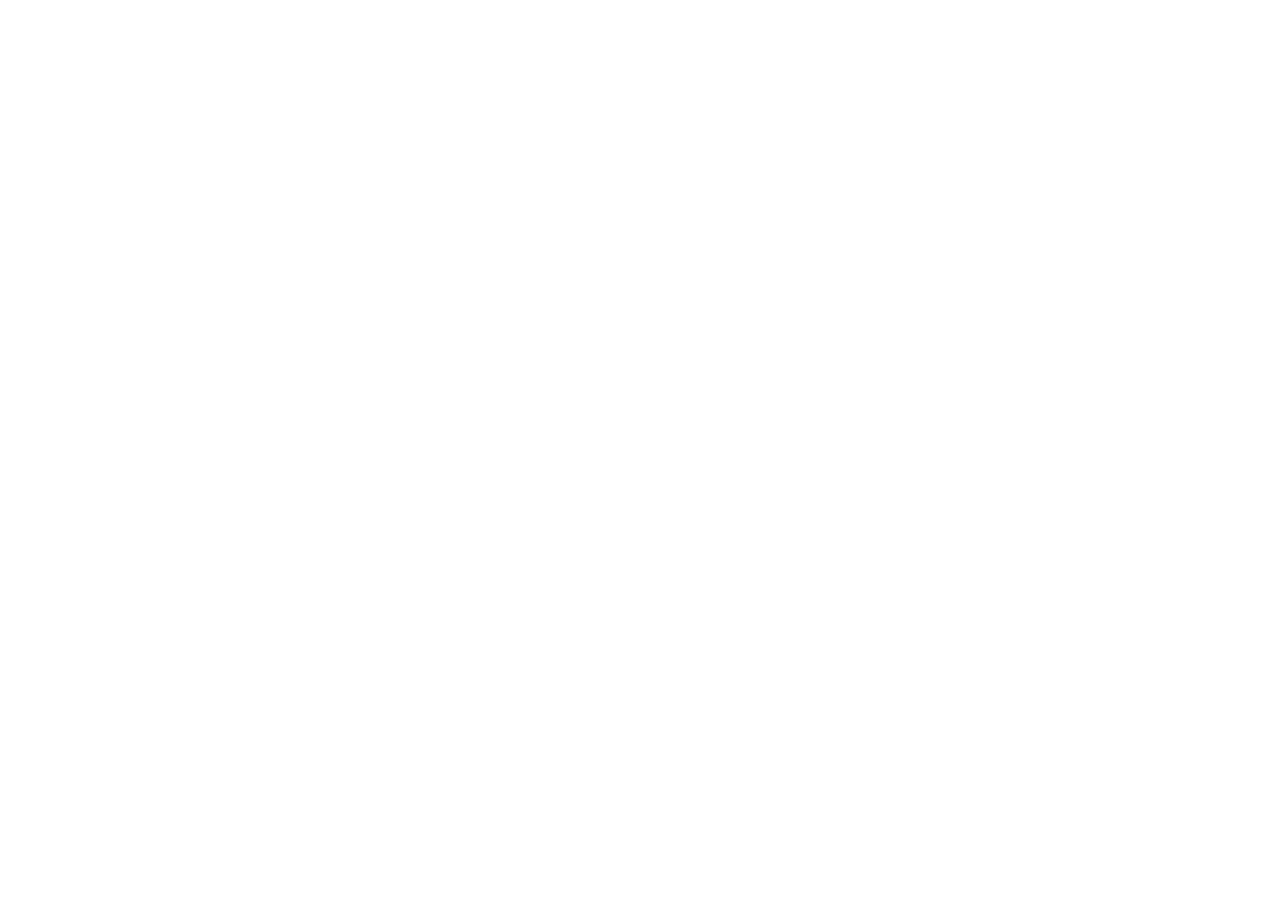
==== login.html @ df03efde "init project" ====
<!DOCTYPE html>
<html lang="zh-CN">

<head>
    <meta charset="UTF-8">
    <meta name="viewport" content="width=device-width, initial-scale=1.0">
    <title>Document</title>
</head>

<body>

</body>

</html>
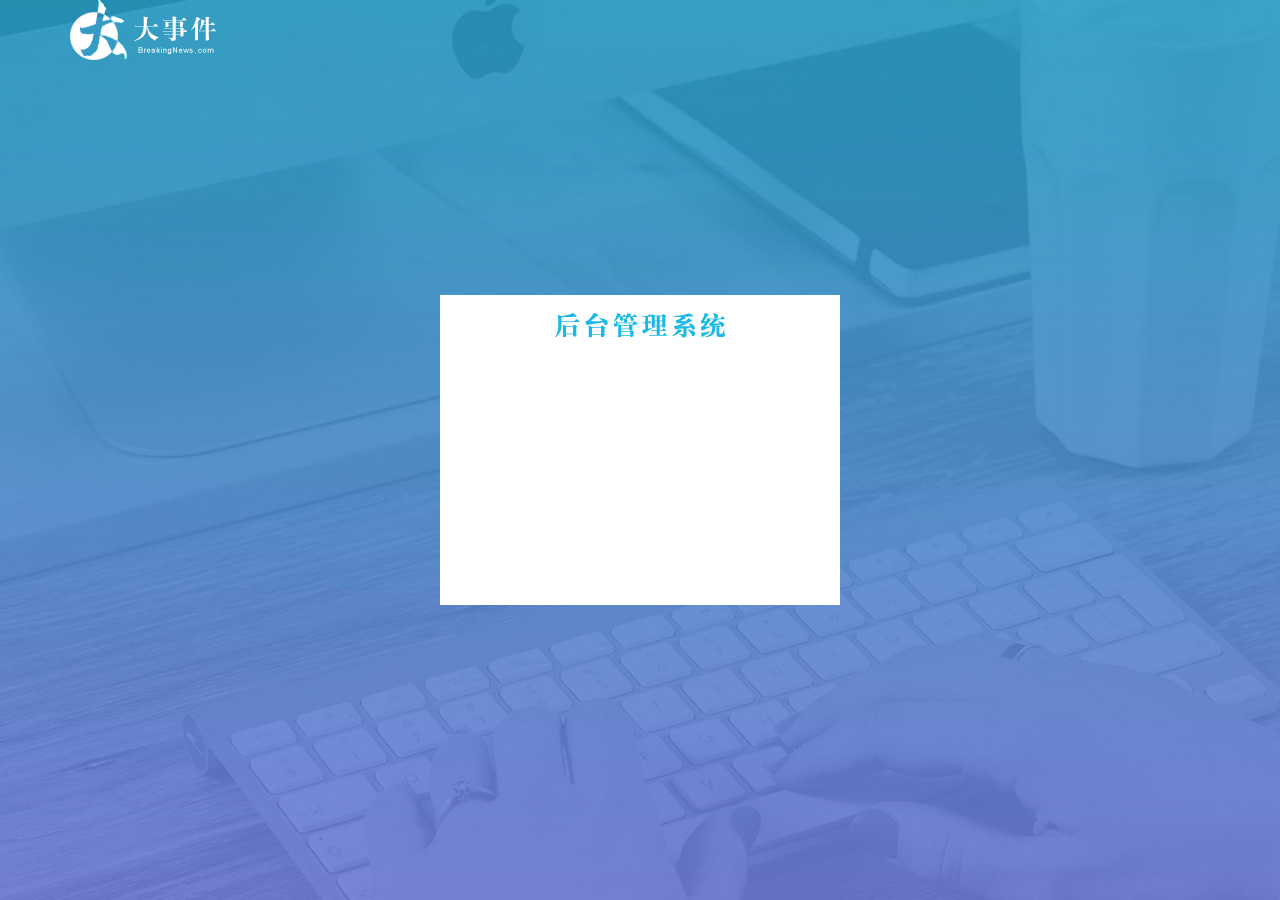
==== commit 61b5af37: "登录背景构建" ====
--- a/login.html
+++ b/login.html
@@ -4,10 +4,21 @@
 <head>
     <meta charset="UTF-8">
     <meta name="viewport" content="width=device-width, initial-scale=1.0">
-    <title>Document</title>
+    <title>大事件-注册/登录</title>
+    <link rel="stylesheet" href="/assets/lib/layui/css/layui.css">
+    <link rel="stylesheet" href="/assets/css/login.css">
 </head>
 
 <body>
+    <!-- 顶部logo区域 -->
+    <div class="layui-main">
+        <img src="/assets/images/logo.png" alt="">
+    </div>
+    <!-- 注册登录区域 -->
+    <div class="loginAndRegBox">
+        <!--登录标题图片 -->
+        <div class="title-box"></div>
+    </div>
 
 </body>
 
--- a/assets/lib/layui/css/layui.css
+++ b/assets/lib/layui/css/layui.css
@@ -0,0 +1,2 @@
+/** layui-v2.5.5 MIT License By https://www.layui.com */
+ .layui-inline,img{display:inline-block;vertical-align:middle}h1,h2,h3,h4,h5,h6{font-weight:400}.layui-edge,.layui-header,.layui-inline,.layui-main{position:relative}.layui-body,.layui-edge,.layui-elip{overflow:hidden}.layui-btn,.layui-edge,.layui-inline,img{vertical-align:middle}.layui-btn,.layui-disabled,.layui-icon,.layui-unselect{-moz-user-select:none;-webkit-user-select:none;-ms-user-select:none}.layui-elip,.layui-form-checkbox span,.layui-form-pane .layui-form-label{text-overflow:ellipsis;white-space:nowrap}.layui-breadcrumb,.layui-tree-btnGroup{visibility:hidden}blockquote,body,button,dd,div,dl,dt,form,h1,h2,h3,h4,h5,h6,input,li,ol,p,pre,td,textarea,th,ul{margin:0;padding:0;-webkit-tap-highlight-color:rgba(0,0,0,0)}a:active,a:hover{outline:0}img{border:none}li{list-style:none}table{border-collapse:collapse;border-spacing:0}h4,h5,h6{font-size:100%}button,input,optgroup,option,select,textarea{font-family:inherit;font-size:inherit;font-style:inherit;font-weight:inherit;outline:0}pre{white-space:pre-wrap;white-space:-moz-pre-wrap;white-space:-pre-wrap;white-space:-o-pre-wrap;word-wrap:break-word}body{line-height:24px;font:14px Helvetica Neue,Helvetica,PingFang SC,Tahoma,Arial,sans-serif}hr{height:1px;margin:10px 0;border:0;clear:both}a{color:#333;text-decoration:none}a:hover{color:#777}a cite{font-style:normal;*cursor:pointer}.layui-border-box,.layui-border-box *{box-sizing:border-box}.layui-box,.layui-box *{box-sizing:content-box}.layui-clear{clear:both;*zoom:1}.layui-clear:after{content:'\20';clear:both;*zoom:1;display:block;height:0}.layui-inline{*display:inline;*zoom:1}.layui-edge{display:inline-block;width:0;height:0;border-width:6px;border-style:dashed;border-color:transparent}.layui-edge-top{top:-4px;border-bottom-color:#999;border-bottom-style:solid}.layui-edge-right{border-left-color:#999;border-left-style:solid}.layui-edge-bottom{top:2px;border-top-color:#999;border-top-style:solid}.layui-edge-left{border-right-color:#999;border-right-style:solid}.layui-disabled,.layui-disabled:hover{color:#d2d2d2!important;cursor:not-allowed!important}.layui-circle{border-radius:100%}.layui-show{display:block!important}.layui-hide{display:none!important}@font-face{font-family:layui-icon;src:url(../font/iconfont.eot?v=250);src:url(../font/iconfont.eot?v=250#iefix) format('embedded-opentype'),url(../font/iconfont.woff2?v=250) format('woff2'),url(../font/iconfont.woff?v=250) format('woff'),url(../font/iconfont.ttf?v=250) format('truetype'),url(../font/iconfont.svg?v=250#layui-icon) format('svg')}.layui-icon{font-family:layui-icon!important;font-size:16px;font-style:normal;-webkit-font-smoothing:antialiased;-moz-osx-font-smoothing:grayscale}.layui-icon-reply-fill:before{content:"\e611"}.layui-icon-set-fill:before{content:"\e614"}.layui-icon-menu-fill:before{content:"\e60f"}.layui-icon-search:before{content:"\e615"}.layui-icon-share:before{content:"\e641"}.layui-icon-set-sm:before{content:"\e620"}.layui-icon-engine:before{content:"\e628"}.layui-icon-close:before{content:"\1006"}.layui-icon-close-fill:before{content:"\1007"}.layui-icon-chart-screen:before{content:"\e629"}.layui-icon-star:before{content:"\e600"}.layui-icon-circle-dot:before{content:"\e617"}.layui-icon-chat:before{content:"\e606"}.layui-icon-release:before{content:"\e609"}.layui-icon-list:before{content:"\e60a"}.layui-icon-chart:before{content:"\e62c"}.layui-icon-ok-circle:before{content:"\1005"}.layui-icon-layim-theme:before{content:"\e61b"}.layui-icon-table:before{content:"\e62d"}.layui-icon-right:before{content:"\e602"}.layui-icon-left:before{content:"\e603"}.layui-icon-cart-simple:before{content:"\e698"}.layui-icon-face-cry:before{content:"\e69c"}.layui-icon-face-smile:before{content:"\e6af"}.layui-icon-survey:before{content:"\e6b2"}.layui-icon-tree:before{content:"\e62e"}.layui-icon-upload-circle:before{content:"\e62f"}.layui-icon-add-circle:before{content:"\e61f"}.layui-icon-download-circle:before{content:"\e601"}.layui-icon-templeate-1:before{content:"\e630"}.layui-icon-util:before{content:"\e631"}.layui-icon-face-surprised:before{content:"\e664"}.layui-icon-edit:before{content:"\e642"}.layui-icon-speaker:before{content:"\e645"}.layui-icon-down:before{content:"\e61a"}.layui-icon-file:before{content:"\e621"}.layui-icon-layouts:before{content:"\e632"}.layui-icon-rate-half:before{content:"\e6c9"}.layui-icon-add-circle-fine:before{content:"\e608"}.layui-icon-prev-circle:before{content:"\e633"}.layui-icon-read:before{content:"\e705"}.layui-icon-404:before{content:"\e61c"}.layui-icon-carousel:before{content:"\e634"}.layui-icon-help:before{content:"\e607"}.layui-icon-code-circle:before{content:"\e635"}.layui-icon-water:before{content:"\e636"}.layui-icon-username:before{content:"\e66f"}.layui-icon-find-fill:before{content:"\e670"}.layui-icon-about:before{content:"\e60b"}.layui-icon-location:before{content:"\e715"}.layui-icon-up:before{content:"\e619"}.layui-icon-pause:before{content:"\e651"}.layui-icon-date:before{content:"\e637"}.layui-icon-layim-uploadfile:before{content:"\e61d"}.layui-icon-delete:before{content:"\e640"}.layui-icon-play:before{content:"\e652"}.layui-icon-top:before{content:"\e604"}.layui-icon-friends:before{content:"\e612"}.layui-icon-refresh-3:before{content:"\e9aa"}.layui-icon-ok:before{content:"\e605"}.layui-icon-layer:before{content:"\e638"}.layui-icon-face-smile-fine:before{content:"\e60c"}.layui-icon-dollar:before{content:"\e659"}.layui-icon-group:before{content:"\e613"}.layui-icon-layim-download:before{content:"\e61e"}.layui-icon-picture-fine:before{content:"\e60d"}.layui-icon-link:before{content:"\e64c"}.layui-icon-diamond:before{content:"\e735"}.layui-icon-log:before{content:"\e60e"}.layui-icon-rate-solid:before{content:"\e67a"}.layui-icon-fonts-del:before{content:"\e64f"}.layui-icon-unlink:before{content:"\e64d"}.layui-icon-fonts-clear:before{content:"\e639"}.layui-icon-triangle-r:before{content:"\e623"}.layui-icon-circle:before{content:"\e63f"}.layui-icon-radio:before{content:"\e643"}.layui-icon-align-center:before{content:"\e647"}.layui-icon-align-right:before{content:"\e648"}.layui-icon-align-left:before{content:"\e649"}.layui-icon-loading-1:before{content:"\e63e"}.layui-icon-return:before{content:"\e65c"}.layui-icon-fonts-strong:before{content:"\e62b"}.layui-icon-upload:before{content:"\e67c"}.layui-icon-dialogue:before{content:"\e63a"}.layui-icon-video:before{content:"\e6ed"}.layui-icon-headset:before{content:"\e6fc"}.layui-icon-cellphone-fine:before{content:"\e63b"}.layui-icon-add-1:before{content:"\e654"}.layui-icon-face-smile-b:before{content:"\e650"}.layui-icon-fonts-html:before{content:"\e64b"}.layui-icon-form:before{content:"\e63c"}.layui-icon-cart:before{content:"\e657"}.layui-icon-camera-fill:before{content:"\e65d"}.layui-icon-tabs:before{content:"\e62a"}.layui-icon-fonts-code:before{content:"\e64e"}.layui-icon-fire:before{content:"\e756"}.layui-icon-set:before{content:"\e716"}.layui-icon-fonts-u:before{content:"\e646"}.layui-icon-triangle-d:before{content:"\e625"}.layui-icon-tips:before{content:"\e702"}.layui-icon-picture:before{content:"\e64a"}.layui-icon-more-vertical:before{content:"\e671"}.layui-icon-flag:before{content:"\e66c"}.layui-icon-loading:before{content:"\e63d"}.layui-icon-fonts-i:before{content:"\e644"}.layui-icon-refresh-1:before{content:"\e666"}.layui-icon-rmb:before{content:"\e65e"}.layui-icon-home:before{content:"\e68e"}.layui-icon-user:before{content:"\e770"}.layui-icon-notice:before{content:"\e667"}.layui-icon-login-weibo:before{content:"\e675"}.layui-icon-voice:before{content:"\e688"}.layui-icon-upload-drag:before{content:"\e681"}.layui-icon-login-qq:before{content:"\e676"}.layui-icon-snowflake:before{content:"\e6b1"}.layui-icon-file-b:before{content:"\e655"}.layui-icon-template:before{content:"\e663"}.layui-icon-auz:before{content:"\e672"}.layui-icon-console:before{content:"\e665"}.layui-icon-app:before{content:"\e653"}.layui-icon-prev:before{content:"\e65a"}.layui-icon-website:before{content:"\e7ae"}.layui-icon-next:before{content:"\e65b"}.layui-icon-component:before{content:"\e857"}.layui-icon-more:before{content:"\e65f"}.layui-icon-login-wechat:before{content:"\e677"}.layui-icon-shrink-right:before{content:"\e668"}.layui-icon-spread-left:before{content:"\e66b"}.layui-icon-camera:before{content:"\e660"}.layui-icon-note:before{content:"\e66e"}.layui-icon-refresh:before{content:"\e669"}.layui-icon-female:before{content:"\e661"}.layui-icon-male:before{content:"\e662"}.layui-icon-password:before{content:"\e673"}.layui-icon-senior:before{content:"\e674"}.layui-icon-theme:before{content:"\e66a"}.layui-icon-tread:before{content:"\e6c5"}.layui-icon-praise:before{content:"\e6c6"}.layui-icon-star-fill:before{content:"\e658"}.layui-icon-rate:before{content:"\e67b"}.layui-icon-template-1:before{content:"\e656"}.layui-icon-vercode:before{content:"\e679"}.layui-icon-cellphone:before{content:"\e678"}.layui-icon-screen-full:before{content:"\e622"}.layui-icon-screen-restore:before{content:"\e758"}.layui-icon-cols:before{content:"\e610"}.layui-icon-export:before{content:"\e67d"}.layui-icon-print:before{content:"\e66d"}.layui-icon-slider:before{content:"\e714"}.layui-icon-addition:before{content:"\e624"}.layui-icon-subtraction:before{content:"\e67e"}.layui-icon-service:before{content:"\e626"}.layui-icon-transfer:before{content:"\e691"}.layui-main{width:1140px;margin:0 auto}.layui-header{z-index:1000;height:60px}.layui-header a:hover{transition:all .5s;-webkit-transition:all .5s}.layui-side{position:fixed;left:0;top:0;bottom:0;z-index:999;width:200px;overflow-x:hidden}.layui-side-scroll{position:relative;width:220px;height:100%;overflow-x:hidden}.layui-body{position:absolute;left:200px;right:0;top:0;bottom:0;z-index:998;width:auto;overflow-y:auto;box-sizing:border-box}.layui-layout-body{overflow:hidden}.layui-layout-admin .layui-header{background-color:#23262E}.layui-layout-admin .layui-side{top:60px;width:200px;overflow-x:hidden}.layui-layout-admin .layui-body{position:fixed;top:60px;bottom:44px}.layui-layout-admin .layui-main{width:auto;margin:0 15px}.layui-layout-admin .layui-footer{position:fixed;left:200px;right:0;bottom:0;height:44px;line-height:44px;padding:0 15px;background-color:#eee}.layui-layout-admin .layui-logo{position:absolute;left:0;top:0;width:200px;height:100%;line-height:60px;text-align:center;color:#009688;font-size:16px}.layui-layout-admin .layui-header .layui-nav{background:0 0}.layui-layout-left{position:absolute!important;left:200px;top:0}.layui-layout-right{position:absolute!important;right:0;top:0}.layui-container{position:relative;margin:0 auto;padding:0 15px;box-sizing:border-box}.layui-fluid{position:relative;margin:0 auto;padding:0 15px}.layui-row:after,.layui-row:before{content:'';display:block;clear:both}.layui-col-lg1,.layui-col-lg10,.layui-col-lg11,.layui-col-lg12,.layui-col-lg2,.layui-col-lg3,.layui-col-lg4,.layui-col-lg5,.layui-col-lg6,.layui-col-lg7,.layui-col-lg8,.layui-col-lg9,.layui-col-md1,.layui-col-md10,.layui-col-md11,.layui-col-md12,.layui-col-md2,.layui-col-md3,.layui-col-md4,.layui-col-md5,.layui-col-md6,.layui-col-md7,.layui-col-md8,.layui-col-md9,.layui-col-sm1,.layui-col-sm10,.layui-col-sm11,.layui-col-sm12,.layui-col-sm2,.layui-col-sm3,.layui-col-sm4,.layui-col-sm5,.layui-col-sm6,.layui-col-sm7,.layui-col-sm8,.layui-col-sm9,.layui-col-xs1,.layui-col-xs10,.layui-col-xs11,.layui-col-xs12,.layui-col-xs2,.layui-col-xs3,.layui-col-xs4,.layui-col-xs5,.layui-col-xs6,.layui-col-xs7,.layui-col-xs8,.layui-col-xs9{position:relative;display:block;box-sizing:border-box}.layui-col-xs1,.layui-col-xs10,.layui-col-xs11,.layui-col-xs12,.layui-col-xs2,.layui-col-xs3,.layui-col-xs4,.layui-col-xs5,.layui-col-xs6,.layui-col-xs7,.layui-col-xs8,.layui-col-xs9{float:left}.layui-col-xs1{width:8.33333333%}.layui-col-xs2{width:16.66666667%}.layui-col-xs3{width:25%}.layui-col-xs4{width:33.33333333%}.layui-col-xs5{width:41.66666667%}.layui-col-xs6{width:50%}.layui-col-xs7{width:58.33333333%}.layui-col-xs8{width:66.66666667%}.layui-col-xs9{width:75%}.layui-col-xs10{width:83.33333333%}.layui-col-xs11{width:91.66666667%}.layui-col-xs12{width:100%}.layui-col-xs-offset1{margin-left:8.33333333%}.layui-col-xs-offset2{margin-left:16.66666667%}.layui-col-xs-offset3{margin-left:25%}.layui-col-xs-offset4{margin-left:33.33333333%}.layui-col-xs-offset5{margin-left:41.66666667%}.layui-col-xs-offset6{margin-left:50%}.layui-col-xs-offset7{margin-left:58.33333333%}.layui-col-xs-offset8{margin-left:66.66666667%}.layui-col-xs-offset9{margin-left:75%}.layui-col-xs-offset10{margin-left:83.33333333%}.layui-col-xs-offset11{margin-left:91.66666667%}.layui-col-xs-offset12{margin-left:100%}@media screen and (max-width:768px){.layui-hide-xs{display:none!important}.layui-show-xs-block{display:block!important}.layui-show-xs-inline{display:inline!important}.layui-show-xs-inline-block{display:inline-block!important}}@media screen and (min-width:768px){.layui-container{width:750px}.layui-hide-sm{display:none!important}.layui-show-sm-block{display:block!important}.layui-show-sm-inline{display:inline!important}.layui-show-sm-inline-block{display:inline-block!important}.layui-col-sm1,.layui-col-sm10,.layui-col-sm11,.layui-col-sm12,.layui-col-sm2,.layui-col-sm3,.layui-col-sm4,.layui-col-sm5,.layui-col-sm6,.layui-col-sm7,.layui-col-sm8,.layui-col-sm9{float:left}.layui-col-sm1{width:8.33333333%}.layui-col-sm2{width:16.66666667%}.layui-col-sm3{width:25%}.layui-col-sm4{width:33.33333333%}.layui-col-sm5{width:41.66666667%}.layui-col-sm6{width:50%}.layui-col-sm7{width:58.33333333%}.layui-col-sm8{width:66.66666667%}.layui-col-sm9{width:75%}.layui-col-sm10{width:83.33333333%}.layui-col-sm11{width:91.66666667%}.layui-col-sm12{width:100%}.layui-col-sm-offset1{margin-left:8.33333333%}.layui-col-sm-offset2{margin-left:16.66666667%}.layui-col-sm-offset3{margin-left:25%}.layui-col-sm-offset4{margin-left:33.33333333%}.layui-col-sm-offset5{margin-left:41.66666667%}.layui-col-sm-offset6{margin-left:50%}.layui-col-sm-offset7{margin-left:58.33333333%}.layui-col-sm-offset8{margin-left:66.66666667%}.layui-col-sm-offset9{margin-left:75%}.layui-col-sm-offset10{margin-left:83.33333333%}.layui-col-sm-offset11{margin-left:91.66666667%}.layui-col-sm-offset12{margin-left:100%}}@media screen and (min-width:992px){.layui-container{width:970px}.layui-hide-md{display:none!important}.layui-show-md-block{display:block!important}.layui-show-md-inline{display:inline!important}.layui-show-md-inline-block{display:inline-block!important}.layui-col-md1,.layui-col-md10,.layui-col-md11,.layui-col-md12,.layui-col-md2,.layui-col-md3,.layui-col-md4,.layui-col-md5,.layui-col-md6,.layui-col-md7,.layui-col-md8,.layui-col-md9{float:left}.layui-col-md1{width:8.33333333%}.layui-col-md2{width:16.66666667%}.layui-col-md3{width:25%}.layui-col-md4{width:33.33333333%}.layui-col-md5{width:41.66666667%}.layui-col-md6{width:50%}.layui-col-md7{width:58.33333333%}.layui-col-md8{width:66.66666667%}.layui-col-md9{width:75%}.layui-col-md10{width:83.33333333%}.layui-col-md11{width:91.66666667%}.layui-col-md12{width:100%}.layui-col-md-offset1{margin-left:8.33333333%}.layui-col-md-offset2{margin-left:16.66666667%}.layui-col-md-offset3{margin-left:25%}.layui-col-md-offset4{margin-left:33.33333333%}.layui-col-md-offset5{margin-left:41.66666667%}.layui-col-md-offset6{margin-left:50%}.layui-col-md-offset7{margin-left:58.33333333%}.layui-col-md-offset8{margin-left:66.66666667%}.layui-col-md-offset9{margin-left:75%}.layui-col-md-offset10{margin-left:83.33333333%}.layui-col-md-offset11{margin-left:91.66666667%}.layui-col-md-offset12{margin-left:100%}}@media screen and (min-width:1200px){.layui-container{width:1170px}.layui-hide-lg{display:none!important}.layui-show-lg-block{display:block!important}.layui-show-lg-inline{display:inline!important}.layui-show-lg-inline-block{display:inline-block!important}.layui-col-lg1,.layui-col-lg10,.layui-col-lg11,.layui-col-lg12,.layui-col-lg2,.layui-col-lg3,.layui-col-lg4,.layui-col-lg5,.layui-col-lg6,.layui-col-lg7,.layui-col-lg8,.layui-col-lg9{float:left}.layui-col-lg1{width:8.33333333%}.layui-col-lg2{width:16.66666667%}.layui-col-lg3{width:25%}.layui-col-lg4{width:33.33333333%}.layui-col-lg5{width:41.66666667%}.layui-col-lg6{width:50%}.layui-col-lg7{width:58.33333333%}.layui-col-lg8{width:66.66666667%}.layui-col-lg9{width:75%}.layui-col-lg10{width:83.33333333%}.layui-col-lg11{width:91.66666667%}.layui-col-lg12{width:100%}.layui-col-lg-offset1{margin-left:8.33333333%}.layui-col-lg-offset2{margin-left:16.66666667%}.layui-col-lg-offset3{margin-left:25%}.layui-col-lg-offset4{margin-left:33.33333333%}.layui-col-lg-offset5{margin-left:41.66666667%}.layui-col-lg-offset6{margin-left:50%}.layui-col-lg-offset7{margin-left:58.33333333%}.layui-col-lg-offset8{margin-left:66.66666667%}.layui-col-lg-offset9{margin-left:75%}.layui-col-lg-offset10{margin-left:83.33333333%}.layui-col-lg-offset11{margin-left:91.66666667%}.layui-col-lg-offset12{margin-left:100%}}.layui-col-space1{margin:-.5px}.layui-col-space1>*{padding:.5px}.layui-col-space3{margin:-1.5px}.layui-col-space3>*{padding:1.5px}.layui-col-space5{margin:-2.5px}.layui-col-space5>*{padding:2.5px}.layui-col-space8{margin:-3.5px}.layui-col-space8>*{padding:3.5px}.layui-col-space10{margin:-5px}.layui-col-space10>*{padding:5px}.layui-col-space12{margin:-6px}.layui-col-space12>*{padding:6px}.layui-col-space15{margin:-7.5px}.layui-col-space15>*{padding:7.5px}.layui-col-space18{margin:-9px}.layui-col-space18>*{padding:9px}.layui-col-space20{margin:-10px}.layui-col-space20>*{padding:10px}.layui-col-space22{margin:-11px}.layui-col-space22>*{padding:11px}.layui-col-space25{margin:-12.5px}.layui-col-space25>*{padding:12.5px}.layui-col-space30{margin:-15px}.layui-col-space30>*{padding:15px}.layui-btn,.layui-input,.layui-select,.layui-textarea,.layui-upload-button{outline:0;-webkit-appearance:none;transition:all .3s;-webkit-transition:all .3s;box-sizing:border-box}.layui-elem-quote{margin-bottom:10px;padding:15px;line-height:22px;border-left:5px solid #009688;border-radius:0 2px 2px 0;background-color:#f2f2f2}.layui-quote-nm{border-style:solid;border-width:1px 1px 1px 5px;background:0 0}.layui-elem-field{margin-bottom:10px;padding:0;border-width:1px;border-style:solid}.layui-elem-field legend{margin-left:20px;padding:0 10px;font-size:20px;font-weight:300}.layui-field-title{margin:10px 0 20px;border-width:1px 0 0}.layui-field-box{padding:10px 15px}.layui-field-title .layui-field-box{padding:10px 0}.layui-progress{position:relative;height:6px;border-radius:20px;background-color:#e2e2e2}.layui-progress-bar{position:absolute;left:0;top:0;width:0;max-width:100%;height:6px;border-radius:20px;text-align:right;background-color:#5FB878;transition:all .3s;-webkit-transition:all .3s}.layui-progress-big,.layui-progress-big .layui-progress-bar{height:18px;line-height:18px}.layui-progress-text{position:relative;top:-20px;line-height:18px;font-size:12px;color:#666}.layui-progress-big .layui-progress-text{position:static;padding:0 10px;color:#fff}.layui-collapse{border-width:1px;border-style:solid;border-radius:2px}.layui-colla-content,.layui-colla-item{border-top-width:1px;border-top-style:solid}.layui-colla-item:first-child{border-top:none}.layui-colla-title{position:relative;height:42px;line-height:42px;padding:0 15px 0 35px;color:#333;background-color:#f2f2f2;cursor:pointer;font-size:14px;overflow:hidden}.layui-colla-content{display:none;padding:10px 15px;line-height:22px;color:#666}.layui-colla-icon{position:absolute;left:15px;top:0;font-size:14px}.layui-card{margin-bottom:15px;border-radius:2px;background-color:#fff;box-shadow:0 1px 2px 0 rgba(0,0,0,.05)}.layui-card:last-child{margin-bottom:0}.layui-card-header{position:relative;height:42px;line-height:42px;padding:0 15px;border-bottom:1px solid #f6f6f6;color:#333;border-radius:2px 2px 0 0;font-size:14px}.layui-bg-black,.layui-bg-blue,.layui-bg-cyan,.layui-bg-green,.layui-bg-orange,.layui-bg-red{color:#fff!important}.layui-card-body{position:relative;padding:10px 15px;line-height:24px}.layui-card-body[pad15]{padding:15px}.layui-card-body[pad20]{padding:20px}.layui-card-body .layui-table{margin:5px 0}.layui-card .layui-tab{margin:0}.layui-panel-window{position:relative;padding:15px;border-radius:0;border-top:5px solid #E6E6E6;background-color:#fff}.layui-auxiliar-moving{position:fixed;left:0;right:0;top:0;bottom:0;width:100%;height:100%;background:0 0;z-index:9999999999}.layui-form-label,.layui-form-mid,.layui-form-select,.layui-input-block,.layui-input-inline,.layui-textarea{position:relative}.layui-bg-red{background-color:#FF5722!important}.layui-bg-orange{background-color:#FFB800!important}.layui-bg-green{background-color:#009688!important}.layui-bg-cyan{background-color:#2F4056!important}.layui-bg-blue{background-color:#1E9FFF!important}.layui-bg-black{background-color:#393D49!important}.layui-bg-gray{background-color:#eee!important;color:#666!important}.layui-badge-rim,.layui-colla-content,.layui-colla-item,.layui-collapse,.layui-elem-field,.layui-form-pane .layui-form-item[pane],.layui-form-pane .layui-form-label,.layui-input,.layui-layedit,.layui-layedit-tool,.layui-quote-nm,.layui-select,.layui-tab-bar,.layui-tab-card,.layui-tab-title,.layui-tab-title .layui-this:after,.layui-textarea{border-color:#e6e6e6}.layui-timeline-item:before,hr{background-color:#e6e6e6}.layui-text{line-height:22px;font-size:14px;color:#666}.layui-text h1,.layui-text h2,.layui-text h3{font-weight:500;color:#333}.layui-text h1{font-size:30px}.layui-text h2{font-size:24px}.layui-text h3{font-size:18px}.layui-text a:not(.layui-btn){color:#01AAED}.layui-text a:not(.layui-btn):hover{text-decoration:underline}.layui-text ul{padding:5px 0 5px 15px}.layui-text ul li{margin-top:5px;list-style-type:disc}.layui-text em,.layui-word-aux{color:#999!important;padding:0 5px!important}.layui-btn{display:inline-block;height:38px;line-height:38px;padding:0 18px;background-color:#009688;color:#fff;white-space:nowrap;text-align:center;font-size:14px;border:none;border-radius:2px;cursor:pointer}.layui-btn:hover{opacity:.8;filter:alpha(opacity=80);color:#fff}.layui-btn:active{opacity:1;filter:alpha(opacity=100)}.layui-btn+.layui-btn{margin-left:10px}.layui-btn-container{font-size:0}.layui-btn-container .layui-btn{margin-right:10px;margin-bottom:10px}.layui-btn-container .layui-btn+.layui-btn{margin-left:0}.layui-table .layui-btn-container .layui-btn{margin-bottom:9px}.layui-btn-radius{border-radius:100px}.layui-btn .layui-icon{margin-right:3px;font-size:18px;vertical-align:bottom;vertical-align:middle\9}.layui-btn-primary{border:1px solid #C9C9C9;background-color:#fff;color:#555}.layui-btn-primary:hover{border-color:#009688;color:#333}.layui-btn-normal{background-color:#1E9FFF}.layui-btn-warm{background-color:#FFB800}.layui-btn-danger{background-color:#FF5722}.layui-btn-checked{background-color:#5FB878}.layui-btn-disabled,.layui-btn-disabled:active,.layui-btn-disabled:hover{border:1px solid #e6e6e6;background-color:#FBFBFB;color:#C9C9C9;cursor:not-allowed;opacity:1}.layui-btn-lg{height:44px;line-height:44px;padding:0 25px;font-size:16px}.layui-btn-sm{height:30px;line-height:30px;padding:0 10px;font-size:12px}.layui-btn-sm i{font-size:16px!important}.layui-btn-xs{height:22px;line-height:22px;padding:0 5px;font-size:12px}.layui-btn-xs i{font-size:14px!important}.layui-btn-group{display:inline-block;vertical-align:middle;font-size:0}.layui-btn-group .layui-btn{margin-left:0!important;margin-right:0!important;border-left:1px solid rgba(255,255,255,.5);border-radius:0}.layui-btn-group .layui-btn-primary{border-left:none}.layui-btn-group .layui-btn-primary:hover{border-color:#C9C9C9;color:#009688}.layui-btn-group .layui-btn:first-child{border-left:none;border-radius:2px 0 0 2px}.layui-btn-group .layui-btn-primary:first-child{border-left:1px solid #c9c9c9}.layui-btn-group .layui-btn:last-child{border-radius:0 2px 2px 0}.layui-btn-group .layui-btn+.layui-btn{margin-left:0}.layui-btn-group+.layui-btn-group{margin-left:10px}.layui-btn-fluid{width:100%}.layui-input,.layui-select,.layui-textarea{height:38px;line-height:1.3;line-height:38px\9;border-width:1px;border-style:solid;background-color:#fff;border-radius:2px}.layui-input::-webkit-input-placeholder,.layui-select::-webkit-input-placeholder,.layui-textarea::-webkit-input-placeholder{line-height:1.3}.layui-input,.layui-textarea{display:block;width:100%;padding-left:10px}.layui-input:hover,.layui-textarea:hover{border-color:#D2D2D2!important}.layui-input:focus,.layui-textarea:focus{border-color:#C9C9C9!important}.layui-textarea{min-height:100px;height:auto;line-height:20px;padding:6px 10px;resize:vertical}.layui-select{padding:0 10px}.layui-form input[type=checkbox],.layui-form input[type=radio],.layui-form select{display:none}.layui-form [lay-ignore]{display:initial}.layui-form-item{margin-bottom:15px;clear:both;*zoom:1}.layui-form-item:after{content:'\20';clear:both;*zoom:1;display:block;height:0}.layui-form-label{float:left;display:block;padding:9px 15px;width:80px;font-weight:400;line-height:20px;text-align:right}.layui-form-label-col{display:block;float:none;padding:9px 0;line-height:20px;text-align:left}.layui-form-item .layui-inline{margin-bottom:5px;margin-right:10px}.layui-input-block{margin-left:110px;min-height:36px}.layui-input-inline{display:inline-block;vertical-align:middle}.layui-form-item .layui-input-inline{float:left;width:190px;margin-right:10px}.layui-form-text .layui-input-inline{width:auto}.layui-form-mid{float:left;display:block;padding:9px 0!important;line-height:20px;margin-right:10px}.layui-form-danger+.layui-form-select .layui-input,.layui-form-danger:focus{border-color:#FF5722!important}.layui-form-select .layui-input{padding-right:30px;cursor:pointer}.layui-form-select .layui-edge{position:absolute;right:10px;top:50%;margin-top:-3px;cursor:pointer;border-width:6px;border-top-color:#c2c2c2;border-top-style:solid;transition:all .3s;-webkit-transition:all .3s}.layui-form-select dl{display:none;position:absolute;left:0;top:42px;padding:5px 0;z-index:899;min-width:100%;border:1px solid #d2d2d2;max-height:300px;overflow-y:auto;background-color:#fff;border-radius:2px;box-shadow:0 2px 4px rgba(0,0,0,.12);box-sizing:border-box}.layui-form-select dl dd,.layui-form-select dl dt{padding:0 10px;line-height:36px;white-space:nowrap;overflow:hidden;text-overflow:ellipsis}.layui-form-select dl dt{font-size:12px;color:#999}.layui-form-select dl dd{cursor:pointer}.layui-form-select dl dd:hover{background-color:#f2f2f2;-webkit-transition:.5s all;transition:.5s all}.layui-form-select .layui-select-group dd{padding-left:20px}.layui-form-select dl dd.layui-select-tips{padding-left:10px!important;color:#999}.layui-form-select dl dd.layui-this{background-color:#5FB878;color:#fff}.layui-form-checkbox,.layui-form-select dl dd.layui-disabled{background-color:#fff}.layui-form-selected dl{display:block}.layui-form-checkbox,.layui-form-checkbox *,.layui-form-switch{display:inline-block;vertical-align:middle}.layui-form-selected .layui-edge{margin-top:-9px;-webkit-transform:rotate(180deg);transform:rotate(180deg);margin-top:-3px\9}:root .layui-form-selected .layui-edge{margin-top:-9px\0/IE9}.layui-form-selectup dl{top:auto;bottom:42px}.layui-select-none{margin:5px 0;text-align:center;color:#999}.layui-select-disabled .layui-disabled{border-color:#eee!important}.layui-select-disabled .layui-edge{border-top-color:#d2d2d2}.layui-form-checkbox{position:relative;height:30px;line-height:30px;margin-right:10px;padding-right:30px;cursor:pointer;font-size:0;-webkit-transition:.1s linear;transition:.1s linear;box-sizing:border-box}.layui-form-checkbox span{padding:0 10px;height:100%;font-size:14px;border-radius:2px 0 0 2px;background-color:#d2d2d2;color:#fff;overflow:hidden}.layui-form-checkbox:hover span{background-color:#c2c2c2}.layui-form-checkbox i{position:absolute;right:0;top:0;width:30px;height:28px;border:1px solid #d2d2d2;border-left:none;border-radius:0 2px 2px 0;color:#fff;font-size:20px;text-align:center}.layui-form-checkbox:hover i{border-color:#c2c2c2;color:#c2c2c2}.layui-form-checked,.layui-form-checked:hover{border-color:#5FB878}.layui-form-checked span,.layui-form-checked:hover span{background-color:#5FB878}.layui-form-checked i,.layui-form-checked:hover i{color:#5FB878}.layui-form-item .layui-form-checkbox{margin-top:4px}.layui-form-checkbox[lay-skin=primary]{height:auto!important;line-height:normal!important;min-width:18px;min-height:18px;border:none!important;margin-right:0;padding-left:28px;padding-right:0;background:0 0}.layui-form-checkbox[lay-skin=primary] span{padding-left:0;padding-right:15px;line-height:18px;background:0 0;color:#666}.layui-form-checkbox[lay-skin=primary] i{right:auto;left:0;width:16px;height:16px;line-height:16px;border:1px solid #d2d2d2;font-size:12px;border-radius:2px;background-color:#fff;-webkit-transition:.1s linear;transition:.1s linear}.layui-form-checkbox[lay-skin=primary]:hover i{border-color:#5FB878;color:#fff}.layui-form-checked[lay-skin=primary] i{border-color:#5FB878!important;background-color:#5FB878;color:#fff}.layui-checkbox-disbaled[lay-skin=primary] span{background:0 0!important;color:#c2c2c2}.layui-checkbox-disbaled[lay-skin=primary]:hover i{border-color:#d2d2d2}.layui-form-item .layui-form-checkbox[lay-skin=primary]{margin-top:10px}.layui-form-switch{position:relative;height:22px;line-height:22px;min-width:35px;padding:0 5px;margin-top:8px;border:1px solid #d2d2d2;border-radius:20px;cursor:pointer;background-color:#fff;-webkit-transition:.1s linear;transition:.1s linear}.layui-form-switch i{position:absolute;left:5px;top:3px;width:16px;height:16px;border-radius:20px;background-color:#d2d2d2;-webkit-transition:.1s linear;transition:.1s linear}.layui-form-switch em{position:relative;top:0;width:25px;margin-left:21px;padding:0!important;text-align:center!important;color:#999!important;font-style:normal!important;font-size:12px}.layui-form-onswitch{border-color:#5FB878;background-color:#5FB878}.layui-checkbox-disbaled,.layui-checkbox-disbaled i{border-color:#e2e2e2!important}.layui-form-onswitch i{left:100%;margin-left:-21px;background-color:#fff}.layui-form-onswitch em{margin-left:5px;margin-right:21px;color:#fff!important}.layui-checkbox-disbaled span{background-color:#e2e2e2!important}.layui-checkbox-disbaled:hover i{color:#fff!important}[lay-radio]{display:none}.layui-form-radio,.layui-form-radio *{display:inline-block;vertical-align:middle}.layui-form-radio{line-height:28px;margin:6px 10px 0 0;padding-right:10px;cursor:pointer;font-size:0}.layui-form-radio *{font-size:14px}.layui-form-radio>i{margin-right:8px;font-size:22px;color:#c2c2c2}.layui-form-radio>i:hover,.layui-form-radioed>i{color:#5FB878}.layui-radio-disbaled>i{color:#e2e2e2!important}.layui-form-pane .layui-form-label{width:110px;padding:8px 15px;height:38px;line-height:20px;border-width:1px;border-style:solid;border-radius:2px 0 0 2px;text-align:center;background-color:#FBFBFB;overflow:hidden;box-sizing:border-box}.layui-form-pane .layui-input-inline{margin-left:-1px}.layui-form-pane .layui-input-block{margin-left:110px;left:-1px}.layui-form-pane .layui-input{border-radius:0 2px 2px 0}.layui-form-pane .layui-form-text .layui-form-label{float:none;width:100%;border-radius:2px;box-sizing:border-box;text-align:left}.layui-form-pane .layui-form-text .layui-input-inline{display:block;margin:0;top:-1px;clear:both}.layui-form-pane .layui-form-text .layui-input-block{margin:0;left:0;top:-1px}.layui-form-pane .layui-form-text .layui-textarea{min-height:100px;border-radius:0 0 2px 2px}.layui-form-pane .layui-form-checkbox{margin:4px 0 4px 10px}.layui-form-pane .layui-form-radio,.layui-form-pane .layui-form-switch{margin-top:6px;margin-left:10px}.layui-form-pane .layui-form-item[pane]{position:relative;border-width:1px;border-style:solid}.layui-form-pane .layui-form-item[pane] .layui-form-label{position:absolute;left:0;top:0;height:100%;border-width:0 1px 0 0}.layui-form-pane .layui-form-item[pane] .layui-input-inline{margin-left:110px}@media screen and (max-width:450px){.layui-form-item .layui-form-label{text-overflow:ellipsis;overflow:hidden;white-space:nowrap}.layui-form-item .layui-inline{display:block;margin-right:0;margin-bottom:20px;clear:both}.layui-form-item .layui-inline:after{content:'\20';clear:both;display:block;height:0}.layui-form-item .layui-input-inline{display:block;float:none;left:-3px;width:auto;margin:0 0 10px 112px}.layui-form-item .layui-input-inline+.layui-form-mid{margin-left:110px;top:-5px;padding:0}.layui-form-item .layui-form-checkbox{margin-right:5px;margin-bottom:5px}}.layui-layedit{border-width:1px;border-style:solid;border-radius:2px}.layui-layedit-tool{padding:3px 5px;border-bottom-width:1px;border-bottom-style:solid;font-size:0}.layedit-tool-fixed{position:fixed;top:0;border-top:1px solid #e2e2e2}.layui-layedit-tool .layedit-tool-mid,.layui-layedit-tool .layui-icon{display:inline-block;vertical-align:middle;text-align:center;font-size:14px}.layui-layedit-tool .layui-icon{position:relative;width:32px;height:30px;line-height:30px;margin:3px 5px;color:#777;cursor:pointer;border-radius:2px}.layui-layedit-tool .layui-icon:hover{color:#393D49}.layui-layedit-tool .layui-icon:active{color:#000}.layui-layedit-tool .layedit-tool-active{background-color:#e2e2e2;color:#000}.layui-layedit-tool .layui-disabled,.layui-layedit-tool .layui-disabled:hover{color:#d2d2d2;cursor:not-allowed}.layui-layedit-tool .layedit-tool-mid{width:1px;height:18px;margin:0 10px;background-color:#d2d2d2}.layedit-tool-html{width:50px!important;font-size:30px!important}.layedit-tool-b,.layedit-tool-code,.layedit-tool-help{font-size:16px!important}.layedit-tool-d,.layedit-tool-face,.layedit-tool-image,.layedit-tool-unlink{font-size:18px!important}.layedit-tool-image input{position:absolute;font-size:0;left:0;top:0;width:100%;height:100%;opacity:.01;filter:Alpha(opacity=1);cursor:pointer}.layui-layedit-iframe iframe{display:block;width:100%}#LAY_layedit_code{overflow:hidden}.layui-laypage{display:inline-block;*display:inline;*zoom:1;vertical-align:middle;margin:10px 0;font-size:0}.layui-laypage>a:first-child,.layui-laypage>a:first-child em{border-radius:2px 0 0 2px}.layui-laypage>a:last-child,.layui-laypage>a:last-child em{border-radius:0 2px 2px 0}.layui-laypage>:first-child{margin-left:0!important}.layui-laypage>:last-child{margin-right:0!important}.layui-laypage a,.layui-laypage button,.layui-laypage input,.layui-laypage select,.layui-laypage span{border:1px solid #e2e2e2}.layui-laypage a,.layui-laypage span{display:inline-block;*display:inline;*zoom:1;vertical-align:middle;padding:0 15px;height:28px;line-height:28px;margin:0 -1px 5px 0;background-color:#fff;color:#333;font-size:12px}.layui-flow-more a *,.layui-laypage input,.layui-table-view select[lay-ignore]{display:inline-block}.layui-laypage a:hover{color:#009688}.layui-laypage em{font-style:normal}.layui-laypage .layui-laypage-spr{color:#999;font-weight:700}.layui-laypage a{text-decoration:none}.layui-laypage .layui-laypage-curr{position:relative}.layui-laypage .layui-laypage-curr em{position:relative;color:#fff}.layui-laypage .layui-laypage-curr .layui-laypage-em{position:absolute;left:-1px;top:-1px;padding:1px;width:100%;height:100%;background-color:#009688}.layui-laypage-em{border-radius:2px}.layui-laypage-next em,.layui-laypage-prev em{font-family:Sim sun;font-size:16px}.layui-laypage .layui-laypage-count,.layui-laypage .layui-laypage-limits,.layui-laypage .layui-laypage-refresh,.layui-laypage .layui-laypage-skip{margin-left:10px;margin-right:10px;padding:0;border:none}.layui-laypage .layui-laypage-limits,.layui-laypage .layui-laypage-refresh{vertical-align:top}.layui-laypage .layui-laypage-refresh i{font-size:18px;cursor:pointer}.layui-laypage select{height:22px;padding:3px;border-radius:2px;cursor:pointer}.layui-laypage .layui-laypage-skip{height:30px;line-height:30px;color:#999}.layui-laypage button,.layui-laypage input{height:30px;line-height:30px;border-radius:2px;vertical-align:top;background-color:#fff;box-sizing:border-box}.layui-laypage input{width:40px;margin:0 10px;padding:0 3px;text-align:center}.layui-laypage input:focus,.layui-laypage select:focus{border-color:#009688!important}.layui-laypage button{margin-left:10px;padding:0 10px;cursor:pointer}.layui-table,.layui-table-view{margin:10px 0}.layui-flow-more{margin:10px 0;text-align:center;color:#999;font-size:14px}.layui-flow-more a{height:32px;line-height:32px}.layui-flow-more a *{vertical-align:top}.layui-flow-more a cite{padding:0 20px;border-radius:3px;background-color:#eee;color:#333;font-style:normal}.layui-flow-more a cite:hover{opacity:.8}.layui-flow-more a i{font-size:30px;color:#737383}.layui-table{width:100%;background-color:#fff;color:#666}.layui-table tr{transition:all .3s;-webkit-transition:all .3s}.layui-table th{text-align:left;font-weight:400}.layui-table tbody tr:hover,.layui-table thead tr,.layui-table-click,.layui-table-header,.layui-table-hover,.layui-table-mend,.layui-table-patch,.layui-table-tool,.layui-table-total,.layui-table-total tr,.layui-table[lay-even] tr:nth-child(even){background-color:#f2f2f2}.layui-table td,.layui-table th,.layui-table-col-set,.layui-table-fixed-r,.layui-table-grid-down,.layui-table-header,.layui-table-page,.layui-table-tips-main,.layui-table-tool,.layui-table-total,.layui-table-view,.layui-table[lay-skin=line],.layui-table[lay-skin=row]{border-width:1px;border-style:solid;border-color:#e6e6e6}.layui-table td,.layui-table th{position:relative;padding:9px 15px;min-height:20px;line-height:20px;font-size:14px}.layui-table[lay-skin=line] td,.layui-table[lay-skin=line] th{border-width:0 0 1px}.layui-table[lay-skin=row] td,.layui-table[lay-skin=row] th{border-width:0 1px 0 0}.layui-table[lay-skin=nob] td,.layui-table[lay-skin=nob] th{border:none}.layui-table img{max-width:100px}.layui-table[lay-size=lg] td,.layui-table[lay-size=lg] th{padding:15px 30px}.layui-table-view .layui-table[lay-size=lg] .layui-table-cell{height:40px;line-height:40px}.layui-table[lay-size=sm] td,.layui-table[lay-size=sm] th{font-size:12px;padding:5px 10px}.layui-table-view .layui-table[lay-size=sm] .layui-table-cell{height:20px;line-height:20px}.layui-table[lay-data]{display:none}.layui-table-box{position:relative;overflow:hidden}.layui-table-view .layui-table{position:relative;width:auto;margin:0}.layui-table-view .layui-table[lay-skin=line]{border-width:0 1px 0 0}.layui-table-view .layui-table[lay-skin=row]{border-width:0 0 1px}.layui-table-view .layui-table td,.layui-table-view .layui-table th{padding:5px 0;border-top:none;border-left:none}.layui-table-view .layui-table th.layui-unselect .layui-table-cell span{cursor:pointer}.layui-table-view .layui-table td{cursor:default}.layui-table-view .layui-table td[data-edit=text]{cursor:text}.layui-table-view .layui-form-checkbox[lay-skin=primary] i{width:18px;height:18px}.layui-table-view .layui-form-radio{line-height:0;padding:0}.layui-table-view .layui-form-radio>i{margin:0;font-size:20px}.layui-table-init{position:absolute;left:0;top:0;width:100%;height:100%;text-align:center;z-index:110}.layui-table-init .layui-icon{position:absolute;left:50%;top:50%;margin:-15px 0 0 -15px;font-size:30px;color:#c2c2c2}.layui-table-header{border-width:0 0 1px;overflow:hidden}.layui-table-header .layui-table{margin-bottom:-1px}.layui-table-tool .layui-inline[lay-event]{position:relative;width:26px;height:26px;padding:5px;line-height:16px;margin-right:10px;text-align:center;color:#333;border:1px solid #ccc;cursor:pointer;-webkit-transition:.5s all;transition:.5s all}.layui-table-tool .layui-inline[lay-event]:hover{border:1px solid #999}.layui-table-tool-temp{padding-right:120px}.layui-table-tool-self{position:absolute;right:17px;top:10px}.layui-table-tool .layui-table-tool-self .layui-inline[lay-event]{margin:0 0 0 10px}.layui-table-tool-panel{position:absolute;top:29px;left:-1px;padding:5px 0;min-width:150px;min-height:40px;border:1px solid #d2d2d2;text-align:left;overflow-y:auto;background-color:#fff;box-shadow:0 2px 4px rgba(0,0,0,.12)}.layui-table-cell,.layui-table-tool-panel li{overflow:hidden;text-overflow:ellipsis;white-space:nowrap}.layui-table-tool-panel li{padding:0 10px;line-height:30px;-webkit-transition:.5s all;transition:.5s all}.layui-table-tool-panel li .layui-form-checkbox[lay-skin=primary]{width:100%;padding-left:28px}.layui-table-tool-panel li:hover{background-color:#f2f2f2}.layui-table-tool-panel li .layui-form-checkbox[lay-skin=primary] i{position:absolute;left:0;top:0}.layui-table-tool-panel li .layui-form-checkbox[lay-skin=primary] span{padding:0}.layui-table-tool .layui-table-tool-self .layui-table-tool-panel{left:auto;right:-1px}.layui-table-col-set{position:absolute;right:0;top:0;width:20px;height:100%;border-width:0 0 0 1px;background-color:#fff}.layui-table-sort{width:10px;height:20px;margin-left:5px;cursor:pointer!important}.layui-table-sort .layui-edge{position:absolute;left:5px;border-width:5px}.layui-table-sort .layui-table-sort-asc{top:3px;border-top:none;border-bottom-style:solid;border-bottom-color:#b2b2b2}.layui-table-sort .layui-table-sort-asc:hover{border-bottom-color:#666}.layui-table-sort .layui-table-sort-desc{bottom:5px;border-bottom:none;border-top-style:solid;border-top-color:#b2b2b2}.layui-table-sort .layui-table-sort-desc:hover{border-top-color:#666}.layui-table-sort[lay-sort=asc] .layui-table-sort-asc{border-bottom-color:#000}.layui-table-sort[lay-sort=desc] .layui-table-sort-desc{border-top-color:#000}.layui-table-cell{height:28px;line-height:28px;padding:0 15px;position:relative;box-sizing:border-box}.layui-table-cell .layui-form-checkbox[lay-skin=primary]{top:-1px;padding:0}.layui-table-cell .layui-table-link{color:#01AAED}.laytable-cell-checkbox,.laytable-cell-numbers,.laytable-cell-radio,.laytable-cell-space{padding:0;text-align:center}.layui-table-body{position:relative;overflow:auto;margin-right:-1px;margin-bottom:-1px}.layui-table-body .layui-none{line-height:26px;padding:15px;text-align:center;color:#999}.layui-table-fixed{position:absolute;left:0;top:0;z-index:101}.layui-table-fixed .layui-table-body{overflow:hidden}.layui-table-fixed-l{box-shadow:0 -1px 8px rgba(0,0,0,.08)}.layui-table-fixed-r{left:auto;right:-1px;border-width:0 0 0 1px;box-shadow:-1px 0 8px rgba(0,0,0,.08)}.layui-table-fixed-r .layui-table-header{position:relative;overflow:visible}.layui-table-mend{position:absolute;right:-49px;top:0;height:100%;width:50px}.layui-table-tool{position:relative;z-index:890;width:100%;min-height:50px;line-height:30px;padding:10px 15px;border-width:0 0 1px}.layui-table-tool .layui-btn-container{margin-bottom:-10px}.layui-table-page,.layui-table-total{border-width:1px 0 0;margin-bottom:-1px;overflow:hidden}.layui-table-page{position:relative;width:100%;padding:7px 7px 0;height:41px;font-size:12px;white-space:nowrap}.layui-table-page>div{height:26px}.layui-table-page .layui-laypage{margin:0}.layui-table-page .layui-laypage a,.layui-table-page .layui-laypage span{height:26px;line-height:26px;margin-bottom:10px;border:none;background:0 0}.layui-table-page .layui-laypage a,.layui-table-page .layui-laypage span.layui-laypage-curr{padding:0 12px}.layui-table-page .layui-laypage span{margin-left:0;padding:0}.layui-table-page .layui-laypage .layui-laypage-prev{margin-left:-7px!important}.layui-table-page .layui-laypage .layui-laypage-curr .layui-laypage-em{left:0;top:0;padding:0}.layui-table-page .layui-laypage button,.layui-table-page .layui-laypage input{height:26px;line-height:26px}.layui-table-page .layui-laypage input{width:40px}.layui-table-page .layui-laypage button{padding:0 10px}.layui-table-page select{height:18px}.layui-table-patch .layui-table-cell{padding:0;width:30px}.layui-table-edit{position:absolute;left:0;top:0;width:100%;height:100%;padding:0 14px 1px;border-radius:0;box-shadow:1px 1px 20px rgba(0,0,0,.15)}.layui-table-edit:focus{border-color:#5FB878!important}select.layui-table-edit{padding:0 0 0 10px;border-color:#C9C9C9}.layui-table-view .layui-form-checkbox,.layui-table-view .layui-form-radio,.layui-table-view .layui-form-switch{top:0;margin:0;box-sizing:content-box}.layui-table-view .layui-form-checkbox{top:-1px;height:26px;line-height:26px}.layui-table-view .layui-form-checkbox i{height:26px}.layui-table-grid .layui-table-cell{overflow:visible}.layui-table-grid-down{position:absolute;top:0;right:0;width:26px;height:100%;padding:5px 0;border-width:0 0 0 1px;text-align:center;background-color:#fff;color:#999;cursor:pointer}.layui-table-grid-down .layui-icon{position:absolute;top:50%;left:50%;margin:-8px 0 0 -8px}.layui-table-grid-down:hover{background-color:#fbfbfb}body .layui-table-tips .layui-layer-content{background:0 0;padding:0;box-shadow:0 1px 6px rgba(0,0,0,.12)}.layui-table-tips-main{margin:-44px 0 0 -1px;max-height:150px;padding:8px 15px;font-size:14px;overflow-y:scroll;background-color:#fff;color:#666}.layui-table-tips-c{position:absolute;right:-3px;top:-13px;width:20px;height:20px;padding:3px;cursor:pointer;background-color:#666;border-radius:50%;color:#fff}.layui-table-tips-c:hover{background-color:#777}.layui-table-tips-c:before{position:relative;right:-2px}.layui-upload-file{display:none!important;opacity:.01;filter:Alpha(opacity=1)}.layui-upload-drag,.layui-upload-form,.layui-upload-wrap{display:inline-block}.layui-upload-list{margin:10px 0}.layui-upload-choose{padding:0 10px;color:#999}.layui-upload-drag{position:relative;padding:30px;border:1px dashed #e2e2e2;background-color:#fff;text-align:center;cursor:pointer;color:#999}.layui-upload-drag .layui-icon{font-size:50px;color:#009688}.layui-upload-drag[lay-over]{border-color:#009688}.layui-upload-iframe{position:absolute;width:0;height:0;border:0;visibility:hidden}.layui-upload-wrap{position:relative;vertical-align:middle}.layui-upload-wrap .layui-upload-file{display:block!important;position:absolute;left:0;top:0;z-index:10;font-size:100px;width:100%;height:100%;opacity:.01;filter:Alpha(opacity=1);cursor:pointer}.layui-transfer-active,.layui-transfer-box{display:inline-block;vertical-align:middle}.layui-transfer-box,.layui-transfer-header,.layui-transfer-search{border-width:0;border-style:solid;border-color:#e6e6e6}.layui-transfer-box{position:relative;border-width:1px;width:200px;height:360px;border-radius:2px;background-color:#fff}.layui-transfer-box .layui-form-checkbox{width:100%;margin:0!important}.layui-transfer-header{height:38px;line-height:38px;padding:0 10px;border-bottom-width:1px}.layui-transfer-search{position:relative;padding:10px;border-bottom-width:1px}.layui-transfer-search .layui-input{height:32px;padding-left:30px;font-size:12px}.layui-transfer-search .layui-icon-search{position:absolute;left:20px;top:50%;margin-top:-8px;color:#666}.layui-transfer-active{margin:0 15px}.layui-transfer-active .layui-btn{display:block;margin:0;padding:0 15px;background-color:#5FB878;border-color:#5FB878;color:#fff}.layui-transfer-active .layui-btn-disabled{background-color:#FBFBFB;border-color:#e6e6e6;color:#C9C9C9}.layui-transfer-active .layui-btn:first-child{margin-bottom:15px}.layui-transfer-active .layui-btn .layui-icon{margin:0;font-size:14px!important}.layui-transfer-data{padding:5px 0;overflow:auto}.layui-transfer-data li{height:32px;line-height:32px;padding:0 10px}.layui-transfer-data li:hover{background-color:#f2f2f2;transition:.5s all}.layui-transfer-data .layui-none{padding:15px 10px;text-align:center;color:#999}.layui-nav{position:relative;padding:0 20px;background-color:#393D49;color:#fff;border-radius:2px;font-size:0;box-sizing:border-box}.layui-nav *{font-size:14px}.layui-nav .layui-nav-item{position:relative;display:inline-block;*display:inline;*zoom:1;vertical-align:middle;line-height:60px}.layui-nav .layui-nav-item a{display:block;padding:0 20px;color:#fff;color:rgba(255,255,255,.7);transition:all .3s;-webkit-transition:all .3s}.layui-nav .layui-this:after,.layui-nav-bar,.layui-nav-tree .layui-nav-itemed:after{position:absolute;left:0;top:0;width:0;height:5px;background-color:#5FB878;transition:all .2s;-webkit-transition:all .2s}.layui-nav-bar{z-index:1000}.layui-nav .layui-nav-item a:hover,.layui-nav .layui-this a{color:#fff}.layui-nav .layui-this:after{content:'';top:auto;bottom:0;width:100%}.layui-nav-img{width:30px;height:30px;margin-right:10px;border-radius:50%}.layui-nav .layui-nav-more{content:'';width:0;height:0;border-style:solid dashed dashed;border-color:#fff transparent transparent;overflow:hidden;cursor:pointer;transition:all .2s;-webkit-transition:all .2s;position:absolute;top:50%;right:3px;margin-top:-3px;border-width:6px;border-top-color:rgba(255,255,255,.7)}.layui-nav .layui-nav-mored,.layui-nav-itemed>a .layui-nav-more{margin-top:-9px;border-style:dashed dashed solid;border-color:transparent transparent #fff}.layui-nav-child{display:none;position:absolute;left:0;top:65px;min-width:100%;line-height:36px;padding:5px 0;box-shadow:0 2px 4px rgba(0,0,0,.12);border:1px solid #d2d2d2;background-color:#fff;z-index:100;border-radius:2px;white-space:nowrap}.layui-nav .layui-nav-child a{color:#333}.layui-nav .layui-nav-child a:hover{background-color:#f2f2f2;color:#000}.layui-nav-child dd{position:relative}.layui-nav .layui-nav-child dd.layui-this a,.layui-nav-child dd.layui-this{background-color:#5FB878;color:#fff}.layui-nav-child dd.layui-this:after{display:none}.layui-nav-tree{width:200px;padding:0}.layui-nav-tree .layui-nav-item{display:block;width:100%;line-height:45px}.layui-nav-tree .layui-nav-item a{position:relative;height:45px;line-height:45px;text-overflow:ellipsis;overflow:hidden;white-space:nowrap}.layui-nav-tree .layui-nav-item a:hover{background-color:#4E5465}.layui-nav-tree .layui-nav-bar{width:5px;height:0;background-color:#009688}.layui-nav-tree .layui-nav-child dd.layui-this,.layui-nav-tree .layui-nav-child dd.layui-this a,.layui-nav-tree .layui-this,.layui-nav-tree .layui-this>a,.layui-nav-tree .layui-this>a:hover{background-color:#009688;color:#fff}.layui-nav-tree .layui-this:after{display:none}.layui-nav-itemed>a,.layui-nav-tree .layui-nav-title a,.layui-nav-tree .layui-nav-title a:hover{color:#fff!important}.layui-nav-tree .layui-nav-child{position:relative;z-index:0;top:0;border:none;box-shadow:none}.layui-nav-tree .layui-nav-child a{height:40px;line-height:40px;color:#fff;color:rgba(255,255,255,.7)}.layui-nav-tree .layui-nav-child,.layui-nav-tree .layui-nav-child a:hover{background:0 0;color:#fff}.layui-nav-tree .layui-nav-more{right:10px}.layui-nav-itemed>.layui-nav-child{display:block;padding:0;background-color:rgba(0,0,0,.3)!important}.layui-nav-itemed>.layui-nav-child>.layui-this>.layui-nav-child{display:block}.layui-nav-side{position:fixed;top:0;bottom:0;left:0;overflow-x:hidden;z-index:999}.layui-bg-blue .layui-nav-bar,.layui-bg-blue .layui-nav-itemed:after,.layui-bg-blue .layui-this:after{background-color:#93D1FF}.layui-bg-blue .layui-nav-child dd.layui-this{background-color:#1E9FFF}.layui-bg-blue .layui-nav-itemed>a,.layui-nav-tree.layui-bg-blue .layui-nav-title a,.layui-nav-tree.layui-bg-blue .layui-nav-title a:hover{background-color:#007DDB!important}.layui-breadcrumb{font-size:0}.layui-breadcrumb>*{font-size:14px}.layui-breadcrumb a{color:#999!important}.layui-breadcrumb a:hover{color:#5FB878!important}.layui-breadcrumb a cite{color:#666;font-style:normal}.layui-breadcrumb span[lay-separator]{margin:0 10px;color:#999}.layui-tab{margin:10px 0;text-align:left!important}.layui-tab[overflow]>.layui-tab-title{overflow:hidden}.layui-tab-title{position:relative;left:0;height:40px;white-space:nowrap;font-size:0;border-bottom-width:1px;border-bottom-style:solid;transition:all .2s;-webkit-transition:all .2s}.layui-tab-title li{display:inline-block;*display:inline;*zoom:1;vertical-align:middle;font-size:14px;transition:all .2s;-webkit-transition:all .2s;position:relative;line-height:40px;min-width:65px;padding:0 15px;text-align:center;cursor:pointer}.layui-tab-title li a{display:block}.layui-tab-title .layui-this{color:#000}.layui-tab-title .layui-this:after{position:absolute;left:0;top:0;content:'';width:100%;height:41px;border-width:1px;border-style:solid;border-bottom-color:#fff;border-radius:2px 2px 0 0;box-sizing:border-box;pointer-events:none}.layui-tab-bar{position:absolute;right:0;top:0;z-index:10;width:30px;height:39px;line-height:39px;border-width:1px;border-style:solid;border-radius:2px;text-align:center;background-color:#fff;cursor:pointer}.layui-tab-bar .layui-icon{position:relative;display:inline-block;top:3px;transition:all .3s;-webkit-transition:all .3s}.layui-tab-item{display:none}.layui-tab-more{padding-right:30px;height:auto!important;white-space:normal!important}.layui-tab-more li.layui-this:after{border-bottom-color:#e2e2e2;border-radius:2px}.layui-tab-more .layui-tab-bar .layui-icon{top:-2px;top:3px\9;-webkit-transform:rotate(180deg);transform:rotate(180deg)}:root .layui-tab-more .layui-tab-bar .layui-icon{top:-2px\0/IE9}.layui-tab-content{padding:10px}.layui-tab-title li .layui-tab-close{position:relative;display:inline-block;width:18px;height:18px;line-height:20px;margin-left:8px;top:1px;text-align:center;font-size:14px;color:#c2c2c2;transition:all .2s;-webkit-transition:all .2s}.layui-tab-title li .layui-tab-close:hover{border-radius:2px;background-color:#FF5722;color:#fff}.layui-tab-brief>.layui-tab-title .layui-this{color:#009688}.layui-tab-brief>.layui-tab-more li.layui-this:after,.layui-tab-brief>.layui-tab-title .layui-this:after{border:none;border-radius:0;border-bottom:2px solid #5FB878}.layui-tab-brief[overflow]>.layui-tab-title .layui-this:after{top:-1px}.layui-tab-card{border-width:1px;border-style:solid;border-radius:2px;box-shadow:0 2px 5px 0 rgba(0,0,0,.1)}.layui-tab-card>.layui-tab-title{background-color:#f2f2f2}.layui-tab-card>.layui-tab-title li{margin-right:-1px;margin-left:-1px}.layui-tab-card>.layui-tab-title .layui-this{background-color:#fff}.layui-tab-card>.layui-tab-title .layui-this:after{border-top:none;border-width:1px;border-bottom-color:#fff}.layui-tab-card>.layui-tab-title .layui-tab-bar{height:40px;line-height:40px;border-radius:0;border-top:none;border-right:none}.layui-tab-card>.layui-tab-more .layui-this{background:0 0;color:#5FB878}.layui-tab-card>.layui-tab-more .layui-this:after{border:none}.layui-timeline{padding-left:5px}.layui-timeline-item{position:relative;padding-bottom:20px}.layui-timeline-axis{position:absolute;left:-5px;top:0;z-index:10;width:20px;height:20px;line-height:20px;background-color:#fff;color:#5FB878;border-radius:50%;text-align:center;cursor:pointer}.layui-timeline-axis:hover{color:#FF5722}.layui-timeline-item:before{content:'';position:absolute;left:5px;top:0;z-index:0;width:1px;height:100%}.layui-timeline-item:last-child:before{display:none}.layui-timeline-item:first-child:before{display:block}.layui-timeline-content{padding-left:25px}.layui-timeline-title{position:relative;margin-bottom:10px}.layui-badge,.layui-badge-dot,.layui-badge-rim{position:relative;display:inline-block;padding:0 6px;font-size:12px;text-align:center;background-color:#FF5722;color:#fff;border-radius:2px}.layui-badge{height:18px;line-height:18px}.layui-badge-dot{width:8px;height:8px;padding:0;border-radius:50%}.layui-badge-rim{height:18px;line-height:18px;border-width:1px;border-style:solid;background-color:#fff;color:#666}.layui-btn .layui-badge,.layui-btn .layui-badge-dot{margin-left:5px}.layui-nav .layui-badge,.layui-nav .layui-badge-dot{position:absolute;top:50%;margin:-8px 6px 0}.layui-tab-title .layui-badge,.layui-tab-title .layui-badge-dot{left:5px;top:-2px}.layui-carousel{position:relative;left:0;top:0;background-color:#f8f8f8}.layui-carousel>[carousel-item]{position:relative;width:100%;height:100%;overflow:hidden}.layui-carousel>[carousel-item]:before{position:absolute;content:'\e63d';left:50%;top:50%;width:100px;line-height:20px;margin:-10px 0 0 -50px;text-align:center;color:#c2c2c2;font-family:layui-icon!important;font-size:30px;font-style:normal;-webkit-font-smoothing:antialiased;-moz-osx-font-smoothing:grayscale}.layui-carousel>[carousel-item]>*{display:none;position:absolute;left:0;top:0;width:100%;height:100%;background-color:#f8f8f8;transition-duration:.3s;-webkit-transition-duration:.3s}.layui-carousel-updown>*{-webkit-transition:.3s ease-in-out up;transition:.3s ease-in-out up}.layui-carousel-arrow{display:none\9;opacity:0;position:absolute;left:10px;top:50%;margin-top:-18px;width:36px;height:36px;line-height:36px;text-align:center;font-size:20px;border:0;border-radius:50%;background-color:rgba(0,0,0,.2);color:#fff;-webkit-transition-duration:.3s;transition-duration:.3s;cursor:pointer}.layui-carousel-arrow[lay-type=add]{left:auto!important;right:10px}.layui-carousel:hover .layui-carousel-arrow[lay-type=add],.layui-carousel[lay-arrow=always] .layui-carousel-arrow[lay-type=add]{right:20px}.layui-carousel[lay-arrow=always] .layui-carousel-arrow{opacity:1;left:20px}.layui-carousel[lay-arrow=none] .layui-carousel-arrow{display:none}.layui-carousel-arrow:hover,.layui-carousel-ind ul:hover{background-color:rgba(0,0,0,.35)}.layui-carousel:hover .layui-carousel-arrow{display:block\9;opacity:1;left:20px}.layui-carousel-ind{position:relative;top:-35px;width:100%;line-height:0!important;text-align:center;font-size:0}.layui-carousel[lay-indicator=outside]{margin-bottom:30px}.layui-carousel[lay-indicator=outside] .layui-carousel-ind{top:10px}.layui-carousel[lay-indicator=outside] .layui-carousel-ind ul{background-color:rgba(0,0,0,.5)}.layui-carousel[lay-indicator=none] .layui-carousel-ind{display:none}.layui-carousel-ind ul{display:inline-block;padding:5px;background-color:rgba(0,0,0,.2);border-radius:10px;-webkit-transition-duration:.3s;transition-duration:.3s}.layui-carousel-ind li{display:inline-block;width:10px;height:10px;margin:0 3px;font-size:14px;background-color:#e2e2e2;background-color:rgba(255,255,255,.5);border-radius:50%;cursor:pointer;-webkit-transition-duration:.3s;transition-duration:.3s}.layui-carousel-ind li:hover{background-color:rgba(255,255,255,.7)}.layui-carousel-ind li.layui-this{background-color:#fff}.layui-carousel>[carousel-item]>.layui-carousel-next,.layui-carousel>[carousel-item]>.layui-carousel-prev,.layui-carousel>[carousel-item]>.layui-this{display:block}.layui-carousel>[carousel-item]>.layui-this{left:0}.layui-carousel>[carousel-item]>.layui-carousel-prev{left:-100%}.layui-carousel>[carousel-item]>.layui-carousel-next{left:100%}.layui-carousel>[carousel-item]>.layui-carousel-next.layui-carousel-left,.layui-carousel>[carousel-item]>.layui-carousel-prev.layui-carousel-right{left:0}.layui-carousel>[carousel-item]>.layui-this.layui-carousel-left{left:-100%}.layui-carousel>[carousel-item]>.layui-this.layui-carousel-right{left:100%}.layui-carousel[lay-anim=updown] .layui-carousel-arrow{left:50%!important;top:20px;margin:0 0 0 -18px}.layui-carousel[lay-anim=updown]>[carousel-item]>*,.layui-carousel[lay-anim=fade]>[carousel-item]>*{left:0!important}.layui-carousel[lay-anim=updown] .layui-carousel-arrow[lay-type=add]{top:auto!important;bottom:20px}.layui-carousel[lay-anim=updown] .layui-carousel-ind{position:absolute;top:50%;right:20px;width:auto;height:auto}.layui-carousel[lay-anim=updown] .layui-carousel-ind ul{padding:3px 5px}.layui-carousel[lay-anim=updown] .layui-carousel-ind li{display:block;margin:6px 0}.layui-carousel[lay-anim=updown]>[carousel-item]>.layui-this{top:0}.layui-carousel[lay-anim=updown]>[carousel-item]>.layui-carousel-prev{top:-100%}.layui-carousel[lay-anim=updown]>[carousel-item]>.layui-carousel-next{top:100%}.layui-carousel[lay-anim=updown]>[carousel-item]>.layui-carousel-next.layui-carousel-left,.layui-carousel[lay-anim=updown]>[carousel-item]>.layui-carousel-prev.layui-carousel-right{top:0}.layui-carousel[lay-anim=updown]>[carousel-item]>.layui-this.layui-carousel-left{top:-100%}.layui-carousel[lay-anim=updown]>[carousel-item]>.layui-this.layui-carousel-right{top:100%}.layui-carousel[lay-anim=fade]>[carousel-item]>.layui-carousel-next,.layui-carousel[lay-anim=fade]>[carousel-item]>.layui-carousel-prev{opacity:0}.layui-carousel[lay-anim=fade]>[carousel-item]>.layui-carousel-next.layui-carousel-left,.layui-carousel[lay-anim=fade]>[carousel-item]>.layui-carousel-prev.layui-carousel-right{opacity:1}.layui-carousel[lay-anim=fade]>[carousel-item]>.layui-this.layui-carousel-left,.layui-carousel[lay-anim=fade]>[carousel-item]>.layui-this.layui-carousel-right{opacity:0}.layui-fixbar{position:fixed;right:15px;bottom:15px;z-index:999999}.layui-fixbar li{width:50px;height:50px;line-height:50px;margin-bottom:1px;text-align:center;cursor:pointer;font-size:30px;background-color:#9F9F9F;color:#fff;border-radius:2px;opacity:.95}.layui-fixbar li:hover{opacity:.85}.layui-fixbar li:active{opacity:1}.layui-fixbar .layui-fixbar-top{display:none;font-size:40px}body .layui-util-face{border:none;background:0 0}body .layui-util-face .layui-layer-content{padding:0;background-color:#fff;color:#666;box-shadow:none}.layui-util-face .layui-layer-TipsG{display:none}.layui-util-face ul{position:relative;width:372px;padding:10px;border:1px solid #D9D9D9;background-color:#fff;box-shadow:0 0 20px rgba(0,0,0,.2)}.layui-util-face ul li{cursor:pointer;float:left;border:1px solid #e8e8e8;height:22px;width:26px;overflow:hidden;margin:-1px 0 0 -1px;padding:4px 2px;text-align:center}.layui-util-face ul li:hover{position:relative;z-index:2;border:1px solid #eb7350;background:#fff9ec}.layui-code{position:relative;margin:10px 0;padding:15px;line-height:20px;border:1px solid #ddd;border-left-width:6px;background-color:#F2F2F2;color:#333;font-family:Courier New;font-size:12px}.layui-rate,.layui-rate *{display:inline-block;vertical-align:middle}.layui-rate{padding:10px 5px 10px 0;font-size:0}.layui-rate li i.layui-icon{font-size:20px;color:#FFB800;margin-right:5px;transition:all .3s;-webkit-transition:all .3s}.layui-rate li i:hover{cursor:pointer;transform:scale(1.12);-webkit-transform:scale(1.12)}.layui-rate[readonly] li i:hover{cursor:default;transform:scale(1)}.layui-colorpicker{width:26px;height:26px;border:1px solid #e6e6e6;padding:5px;border-radius:2px;line-height:24px;display:inline-block;cursor:pointer;transition:all .3s;-webkit-transition:all .3s}.layui-colorpicker:hover{border-color:#d2d2d2}.layui-colorpicker.layui-colorpicker-lg{width:34px;height:34px;line-height:32px}.layui-colorpicker.layui-colorpicker-sm{width:24px;height:24px;line-height:22px}.layui-colorpicker.layui-colorpicker-xs{width:22px;height:22px;line-height:20px}.layui-colorpicker-trigger-bgcolor{display:block;background:url([data-uri]);border-radius:2px}.layui-colorpicker-trigger-span{display:block;height:100%;box-sizing:border-box;border:1px solid rgba(0,0,0,.15);border-radius:2px;text-align:center}.layui-colorpicker-trigger-i{display:inline-block;color:#FFF;font-size:12px}.layui-colorpicker-trigger-i.layui-icon-close{color:#999}.layui-colorpicker-main{position:absolute;z-index:66666666;width:280px;padding:7px;background:#FFF;border:1px solid #d2d2d2;border-radius:2px;box-shadow:0 2px 4px rgba(0,0,0,.12)}.layui-colorpicker-main-wrapper{height:180px;position:relative}.layui-colorpicker-basis{width:260px;height:100%;position:relative}.layui-colorpicker-basis-white{width:100%;height:100%;position:absolute;top:0;left:0;background:linear-gradient(90deg,#FFF,hsla(0,0%,100%,0))}.layui-colorpicker-basis-black{width:100%;height:100%;position:absolute;top:0;left:0;background:linear-gradient(0deg,#000,transparent)}.layui-colorpicker-basis-cursor{width:10px;height:10px;border:1px solid #FFF;border-radius:50%;position:absolute;top:-3px;right:-3px;cursor:pointer}.layui-colorpicker-side{position:absolute;top:0;right:0;width:12px;height:100%;background:linear-gradient(red,#FF0,#0F0,#0FF,#00F,#F0F,red)}.layui-colorpicker-side-slider{width:100%;height:5px;box-shadow:0 0 1px #888;box-sizing:border-box;background:#FFF;border-radius:1px;border:1px solid #f0f0f0;cursor:pointer;position:absolute;left:0}.layui-colorpicker-main-alpha{display:none;height:12px;margin-top:7px;background:url([data-uri])}.layui-colorpicker-alpha-bgcolor{height:100%;position:relative}.layui-colorpicker-alpha-slider{width:5px;height:100%;box-shadow:0 0 1px #888;box-sizing:border-box;background:#FFF;border-radius:1px;border:1px solid #f0f0f0;cursor:pointer;position:absolute;top:0}.layui-colorpicker-main-pre{padding-top:7px;font-size:0}.layui-colorpicker-pre{width:20px;height:20px;border-radius:2px;display:inline-block;margin-left:6px;margin-bottom:7px;cursor:pointer}.layui-colorpicker-pre:nth-child(11n+1){margin-left:0}.layui-colorpicker-pre-isalpha{background:url([data-uri])}.layui-colorpicker-pre.layui-this{box-shadow:0 0 3px 2px rgba(0,0,0,.15)}.layui-colorpicker-pre>div{height:100%;border-radius:2px}.layui-colorpicker-main-input{text-align:right;padding-top:7px}.layui-colorpicker-main-input .layui-btn-container .layui-btn{margin:0 0 0 10px}.layui-colorpicker-main-input div.layui-inline{float:left;margin-right:10px;font-size:14px}.layui-colorpicker-main-input input.layui-input{width:150px;height:30px;color:#666}.layui-slider{height:4px;background:#e2e2e2;border-radius:3px;position:relative;cursor:pointer}.layui-slider-bar{border-radius:3px;position:absolute;height:100%}.layui-slider-step{position:absolute;top:0;width:4px;height:4px;border-radius:50%;background:#FFF;-webkit-transform:translateX(-50%);transform:translateX(-50%)}.layui-slider-wrap{width:36px;height:36px;position:absolute;top:-16px;-webkit-transform:translateX(-50%);transform:translateX(-50%);z-index:10;text-align:center}.layui-slider-wrap-btn{width:12px;height:12px;border-radius:50%;background:#FFF;display:inline-block;vertical-align:middle;cursor:pointer;transition:.3s}.layui-slider-wrap:after{content:"";height:100%;display:inline-block;vertical-align:middle}.layui-slider-wrap-btn.layui-slider-hover,.layui-slider-wrap-btn:hover{transform:scale(1.2)}.layui-slider-wrap-btn.layui-disabled:hover{transform:scale(1)!important}.layui-slider-tips{position:absolute;top:-42px;z-index:66666666;white-space:nowrap;display:none;-webkit-transform:translateX(-50%);transform:translateX(-50%);color:#FFF;background:#000;border-radius:3px;height:25px;line-height:25px;padding:0 10px}.layui-slider-tips:after{content:'';position:absolute;bottom:-12px;left:50%;margin-left:-6px;width:0;height:0;border-width:6px;border-style:solid;border-color:#000 transparent transparent}.layui-slider-input{width:70px;height:32px;border:1px solid #e6e6e6;border-radius:3px;font-size:16px;line-height:32px;position:absolute;right:0;top:-15px}.layui-slider-input-btn{display:none;position:absolute;top:0;right:0;width:20px;height:100%;border-left:1px solid #d2d2d2}.layui-slider-input-btn i{cursor:pointer;position:absolute;right:0;bottom:0;width:20px;height:50%;font-size:12px;line-height:16px;text-align:center;color:#999}.layui-slider-input-btn i:first-child{top:0;border-bottom:1px solid #d2d2d2}.layui-slider-input-txt{height:100%;font-size:14px}.layui-slider-input-txt input{height:100%;border:none}.layui-slider-input-btn i:hover{color:#009688}.layui-slider-vertical{width:4px;margin-left:34px}.layui-slider-vertical .layui-slider-bar{width:4px}.layui-slider-vertical .layui-slider-step{top:auto;left:0;-webkit-transform:translateY(50%);transform:translateY(50%)}.layui-slider-vertical .layui-slider-wrap{top:auto;left:-16px;-webkit-transform:translateY(50%);transform:translateY(50%)}.layui-slider-vertical .layui-slider-tips{top:auto;left:2px}@media \0screen{.layui-slider-wrap-btn{margin-left:-20px}.layui-slider-vertical .layui-slider-wrap-btn{margin-left:0;margin-bottom:-20px}.layui-slider-vertical .layui-slider-tips{margin-left:-8px}.layui-slider>span{margin-left:8px}}.layui-tree{line-height:22px}.layui-tree .layui-form-checkbox{margin:0!important}.layui-tree-set{width:100%;position:relative}.layui-tree-pack{display:none;padding-left:20px;position:relative}.layui-tree-iconClick,.layui-tree-main{display:inline-block;vertical-align:middle}.layui-tree-line .layui-tree-pack{padding-left:27px}.layui-tree-line .layui-tree-set .layui-tree-set:after{content:'';position:absolute;top:14px;left:-9px;width:17px;height:0;border-top:1px dotted #c0c4cc}.layui-tree-entry{position:relative;padding:3px 0;height:20px;white-space:nowrap}.layui-tree-entry:hover{background-color:#eee}.layui-tree-line .layui-tree-entry:hover{background-color:rgba(0,0,0,0)}.layui-tree-line .layui-tree-entry:hover .layui-tree-txt{color:#999;text-decoration:underline;transition:.3s}.layui-tree-main{cursor:pointer;padding-right:10px}.layui-tree-line .layui-tree-set:before{content:'';position:absolute;top:0;left:-9px;width:0;height:100%;border-left:1px dotted #c0c4cc}.layui-tree-line .layui-tree-set.layui-tree-setLineShort:before{height:13px}.layui-tree-line .layui-tree-set.layui-tree-setHide:before{height:0}.layui-tree-iconClick{position:relative;height:20px;line-height:20px;margin:0 10px;color:#c0c4cc}.layui-tree-icon{height:12px;line-height:12px;width:12px;text-align:center;border:1px solid #c0c4cc}.layui-tree-iconClick .layui-icon{font-size:18px}.layui-tree-icon .layui-icon{font-size:12px;color:#666}.layui-tree-iconArrow{padding:0 5px}.layui-tree-iconArrow:after{content:'';position:absolute;left:4px;top:3px;z-index:100;width:0;height:0;border-width:5px;border-style:solid;border-color:transparent transparent transparent #c0c4cc;transition:.5s}.layui-tree-btnGroup,.layui-tree-editInput{position:relative;vertical-align:middle;display:inline-block}.layui-tree-spread>.layui-tree-entry>.layui-tree-iconClick>.layui-tree-iconArrow:after{transform:rotate(90deg) translate(3px,4px)}.layui-tree-txt{display:inline-block;vertical-align:middle;color:#555}.layui-tree-search{margin-bottom:15px;color:#666}.layui-tree-btnGroup .layui-icon{display:inline-block;vertical-align:middle;padding:0 2px;cursor:pointer}.layui-tree-btnGroup .layui-icon:hover{color:#999;transition:.3s}.layui-tree-entry:hover .layui-tree-btnGroup{visibility:visible}.layui-tree-editInput{height:20px;line-height:20px;padding:0 3px;border:none;background-color:rgba(0,0,0,.05)}.layui-tree-emptyText{text-align:center;color:#999}.layui-anim{-webkit-animation-duration:.3s;animation-duration:.3s;-webkit-animation-fill-mode:both;animation-fill-mode:both}.layui-anim.layui-icon{display:inline-block}.layui-anim-loop{-webkit-animation-iteration-count:infinite;animation-iteration-count:infinite}.layui-trans,.layui-trans a{transition:all .3s;-webkit-transition:all .3s}@-webkit-keyframes layui-rotate{from{-webkit-transform:rotate(0)}to{-webkit-transform:rotate(360deg)}}@keyframes layui-rotate{from{transform:rotate(0)}to{transform:rotate(360deg)}}.layui-anim-rotate{-webkit-animation-name:layui-rotate;animation-name:layui-rotate;-webkit-animation-duration:1s;animation-duration:1s;-webkit-animation-timing-function:linear;animation-timing-function:linear}@-webkit-keyframes layui-up{from{-webkit-transform:translate3d(0,100%,0);opacity:.3}to{-webkit-transform:translate3d(0,0,0);opacity:1}}@keyframes layui-up{from{transform:translate3d(0,100%,0);opacity:.3}to{transform:translate3d(0,0,0);opacity:1}}.layui-anim-up{-webkit-animation-name:layui-up;animation-name:layui-up}@-webkit-keyframes layui-upbit{from{-webkit-transform:translate3d(0,30px,0);opacity:.3}to{-webkit-transform:translate3d(0,0,0);opacity:1}}@keyframes layui-upbit{from{transform:translate3d(0,30px,0);opacity:.3}to{transform:translate3d(0,0,0);opacity:1}}.layui-anim-upbit{-webkit-animation-name:layui-upbit;animation-name:layui-upbit}@-webkit-keyframes layui-scale{0%{opacity:.3;-webkit-transform:scale(.5)}100%{opacity:1;-webkit-transform:scale(1)}}@keyframes layui-scale{0%{opacity:.3;-ms-transform:scale(.5);transform:scale(.5)}100%{opacity:1;-ms-transform:scale(1);transform:scale(1)}}.layui-anim-scale{-webkit-animation-name:layui-scale;animation-name:layui-scale}@-webkit-keyframes layui-scale-spring{0%{opacity:.5;-webkit-transform:scale(.5)}80%{opacity:.8;-webkit-transform:scale(1.1)}100%{opacity:1;-webkit-transform:scale(1)}}@keyframes layui-scale-spring{0%{opacity:.5;transform:scale(.5)}80%{opacity:.8;transform:scale(1.1)}100%{opacity:1;transform:scale(1)}}.layui-anim-scaleSpring{-webkit-animation-name:layui-scale-spring;animation-name:layui-scale-spring}@-webkit-keyframes layui-fadein{0%{opacity:0}100%{opacity:1}}@keyframes layui-fadein{0%{opacity:0}100%{opacity:1}}.layui-anim-fadein{-webkit-animation-name:layui-fadein;animation-name:layui-fadein}@-webkit-keyframes layui-fadeout{0%{opacity:1}100%{opacity:0}}@keyframes layui-fadeout{0%{opacity:1}100%{opacity:0}}.layui-anim-fadeout{-webkit-animation-name:layui-fadeout;animation-name:layui-fadeout}--- a/assets/css/login.css
+++ b/assets/css/login.css
@@ -0,0 +1,25 @@
+html,
+body {
+    margin: 0;
+    padding: 0;
+    width: 100%;
+    height: 100%;
+    background: url('/assets/images/login_bg.jpg') no-repeat center top;
+    background-size: cover;
+}
+
+.loginAndRegBox {
+    width: 400px;
+    height: 310px;
+    background-color: #fff;
+    position: absolute;
+    top: 50%;
+    left: 50%;
+    transform: translate(-50%, -50%);
+}
+
+.title-box {
+    width: 100%;
+    height: 60px;
+    background: url('/assets/images/login_title.png') no-repeat center;
+}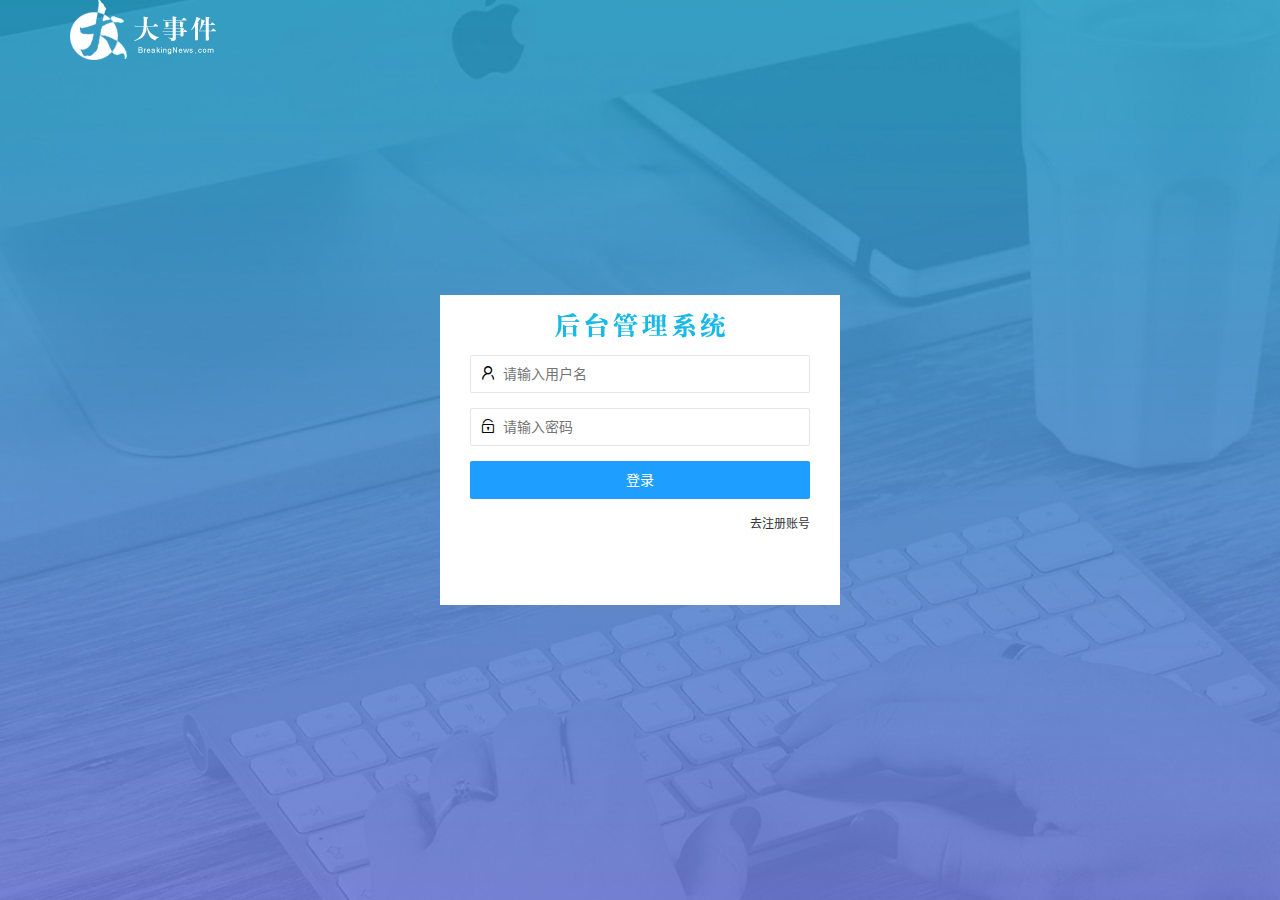
==== commit 1fa8e8c7: "完成登录和注册功能" ====
--- a/login.html
+++ b/login.html
@@ -5,7 +5,9 @@
     <meta charset="UTF-8">
     <meta name="viewport" content="width=device-width, initial-scale=1.0">
     <title>大事件-注册/登录</title>
+    <!-- 引入layui -->
     <link rel="stylesheet" href="/assets/lib/layui/css/layui.css">
+    <!-- 引入自己css -->
     <link rel="stylesheet" href="/assets/css/login.css">
 </head>
 
@@ -18,8 +20,71 @@
     <div class="loginAndRegBox">
         <!--登录标题图片 -->
         <div class="title-box"></div>
+        <!-- 1.登录div -->
+        <div class="login-box">
+            <!-- 表单区域 -->
+            <form class="layui-form" id="form_login">
+                <!-- 用户名 -->
+                <div class="layui-form-item">
+                    <!-- 字体图标 -->
+                    <i class="layui-icon layui-icon-username"></i>
+                    <input type="text" name="username" required lay-verify="required" placeholder="请输入用户名" autocomplete="off" class="layui-input">
+                </div>
+                <!-- 密码 -->
+                <div class="layui-form-item">
+                    <i class="layui-icon layui-icon-password"></i>
+                    <input type="text" name="password" required lay-verify="required|pwd" placeholder="请输入密码" autocomplete="off" class="layui-input">
+                </div>
+                <!-- 提交按钮 -->
+                <!-- 普通按钮和提交按钮的区别：lay-submit -->
+                <div class="layui-form-item">
+                    <button class="layui-btn layui-btn-fluid layui-btn-normal" lay-submit lay-filter="formDemo">登录</button>
+                </div>
+                <!-- 去注册链接 -->
+                <div class="layui-form-item links">
+                    <a href="javascript:;" id="link_reg">去注册账号</a>
+                </div>
+            </form>
+        </div>
+
+        <!-- 2.注册div -->
+        <div class="reg-box" style="display: none;">
+            <!-- 表单区域 -->
+            <form class="layui-form" id="form_reg">
+                <!-- 用户名 -->
+                <div class="layui-form-item">
+                    <!-- 字体图标 -->
+                    <i class="layui-icon layui-icon-username"></i>
+                    <input type="text" name="username" required lay-verify="required" placeholder="请输入用户名" autocomplete="off" class="layui-input">
+                </div>
+                <!-- 密码 -->
+                <div class="layui-form-item">
+                    <i class="layui-icon layui-icon-password"></i>
+                    <input type="text" name="password" required lay-verify="required|pwd" placeholder="请输入密码" autocomplete="off" class="layui-input">
+                </div>
+                <!-- 确认密码 -->
+                <div class="layui-form-item">
+                    <i class="layui-icon layui-icon-password"></i>
+                    <input type="text" name="repassword" required lay-verify="required|pwd|repwd" placeholder="请确认密码" autocomplete="off" class="layui-input">
+                </div>
+                <!-- 提交按钮 -->
+                <!-- 普通按钮和提交按钮的区别：lay-submit -->
+                <div class="layui-form-item">
+                    <button class="layui-btn layui-btn-fluid layui-btn-normal" lay-submit lay-filter="formDemo">注册</button>
+                </div>
+                <!-- 去注册链接 -->
+                <div class="layui-form-item links">
+                    <a href="javascript:;" id="link_login">去登录</a>
+                </div>
+            </form>
+        </div>
     </div>
 
+    <!-- 引入js -->
+    <script src="/assets/lib/layui/layui.all.js"></script>
+    <script src="/assets/lib/jquery.js"></script>
+    <script src="/assets/js/baseAPI.js"></script>
+    <script src="/assets/js/login.js"></script>
 </body>
 
 </html>--- a/assets/css/login.css
+++ b/assets/css/login.css
@@ -22,4 +22,31 @@
     width: 100%;
     height: 60px;
     background: url('/assets/images/login_title.png') no-repeat center;
+}
+
+.layui-form {
+    padding: 0 30px;
+}
+
+.links {
+    display: flex;
+    justify-content: flex-end;
+}
+
+.links a {
+    font-size: 12px;
+}
+
+.layui-form-item {
+    position: relative;
+}
+
+.layui-icon {
+    position: absolute;
+    top: 10px;
+    left: 10px;
+}
+
+.layui-input {
+    padding-left: 32px;
 }